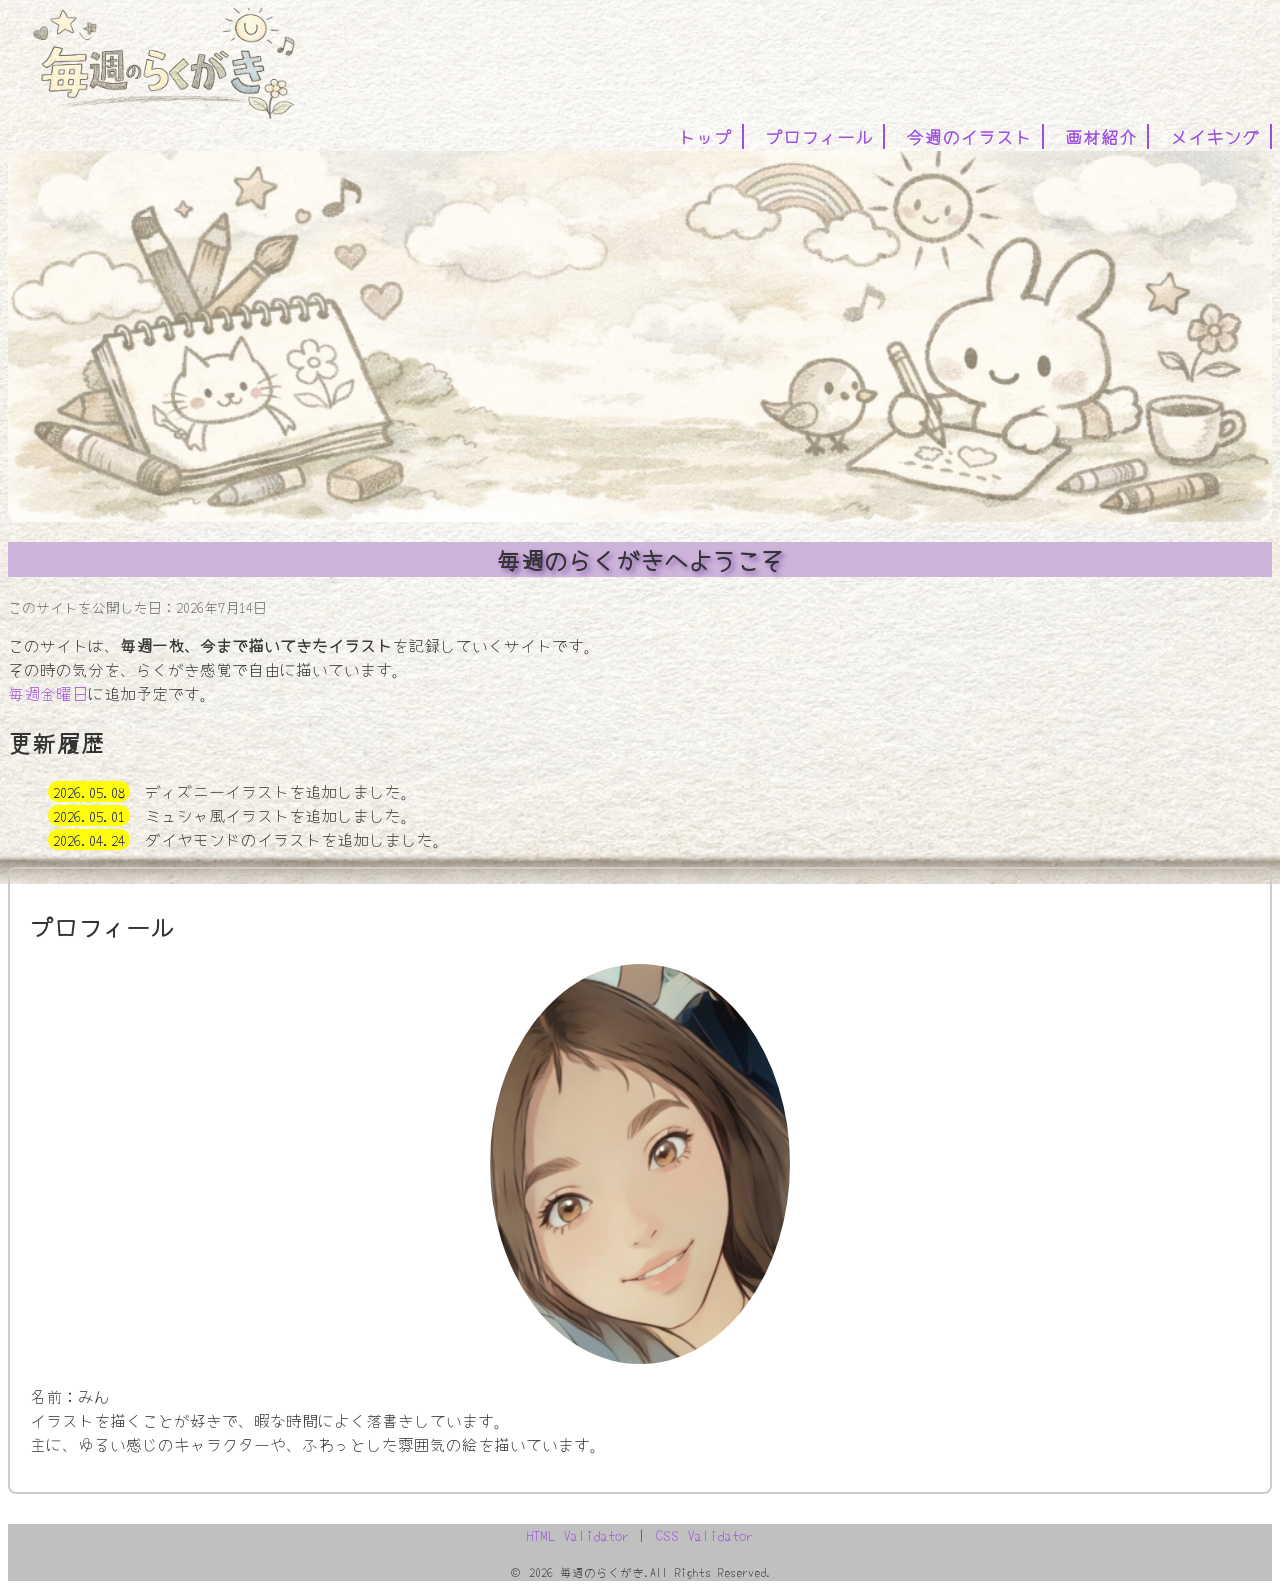
==== index.html @ cfecc087 "Add files via upload" ====
<!DOCTYPE html>
<html lang="ja">

<head>
    <meta charset="UTF-8">
    <title>トップページ：毎週のらくがき</title>
    <link href="https://fonts.googleapis.com/css2?family=Yomogi&amp;display=swap" rel="stylesheet">
    <link rel="stylesheet" href="css/mystyle.css">
    <meta name="description" content="毎週のらくがきサイトのトップページです。最新のイラストや更新情報をまとめています。">
    <meta name="viewport" content="width=device-width">
</head>

<body>
    <header>
        <!-- トップページのロゴ画像 -->
        <img class="logo" src="image/logo.png" width="300" height="100" alt="毎週のらくがき">
        <nav>
            <ul class="mokuji">
                <li><a href="index.html">トップ</a></li>
                <li><a href="profile.html">プロフィール</a></li>
                <li><a href="illust.html">今週のイラスト</a></li>
                <li><a href="point.html">画材紹介</a></li>
                <li><a href="contact.html">メイキング</a></li>
            </ul>
        </nav>
    </header>

    <img class="top-img" src="image/top.png" width="1200" height="400" alt="毎週のらくがきのトップ画像">

    <article>
        <h1>毎週のらくがきへようこそ</h1>

        <p class="open-date">このサイトを公開した日：2026年7月14日</p>

        <p>このサイトは、<strong>毎週一枚、今まで描いてきたイラスト</strong>を記録していくサイトです。<br>
            その時の気分を、らくがき感覚で自由に描いています。<br>
            <span class="red">毎週金曜日</span>に追加予定です。
        </p>
        <h2>更新履歴</h2>
        <ul class="history">
            <li>
                <time datetime="2026-05-08">2026.05.08</time>
                ディズニーイラストを追加しました。
            </li>
            <li>
                <time datetime="2026-05-01">2026.05.01</time>
                ミュシャ風イラストを追加しました。
            </li>
            <li>
                <time datetime="2026-04-24">2026.04.24</time>
                ダイヤモンドのイラストを追加しました。
            </li>
        </ul>
        <section>
            <h2>プロフィール</h2>
            <img class="icon" src="image/profile.jpeg" alt="プロフィール画像" width="300" height="400">
            <p class="profile-text">名前：みん<br>
                イラストを描くことが好きで、暇な時間によく落書きしています。<br>
                主に、ゆるい感じのキャラクターや、ふわっとした雰囲気の絵を描いています。
            </p>
        </section>
    </article>
    <footer>
        <p>
            <a href="https://validator.w3.org/">HTML Validator</a> |
            <a href="https://jigsaw.w3.org/css-validator/">CSS Validator</a>
        </p>
        <small>&copy; 2026 毎週のらくがき.All Rights Reserved.</small>
    </footer>
</body>

</html>
---- css/mystyle.css ----
@charset "utf-8";

body {
    background-image: url("../image/background.png");
    background-position: center top;
    background-repeat: no-repeat;
    background-attachment: fixed;
    font-family: "Yomogi", cursive;
    color: #333333;
}

.title {
    color: #333333;
    background-color: #e6c85c;
    font-size: 250%;
    text-align: center;
}

.open-date {
    font-size: 14px;
    color: #666;
    margin-bottom: 15px;
}


footer {
    color: #333333;
    background-color: #c0c0c0;
    font-size: 90%;
    text-align: center;
}

.subhead {
    background-color: #cdb4db;
}

article h1 {
    color: #333333;
    background-color: #cdb4db;
    text-align: center;
    text-shadow: 3px 3px 5px rgb(130, 91, 168);
}

.navy {
    color: #333333;
}

.red {
    color: #9d4edd;
}

h2 {
    font-size: 150%;
    color: #333333;
}

.icon {
    width: 300px;
    height: 400px;
    border-radius: 50%;
}

.date {
    color: #999;
    font-size: 80%;
}

section {
    border: 2px solid #ccc;
    padding: 20px;
    margin-bottom: 30px;
    border-radius: 8px;
    overflow: hidden;
}


section img {
    max-width: 300px;
    width: 100%;
    height: auto;
    display: block;
    margin: 0 auto 20px auto;
}

article>img {
    width: 100%;
    height: auto;
}

.logo {
    width: 300px;
    height: auto;
    display: block;
    margin: 0;
}

ul time {
    background-color: yellow;
    color: navy;
    border-radius: 10px;
    font-size: 90%;
    padding-left: 5px;
    padding-right: 5px;
    margin-right: 5px;
}

.mokuji {
    list-style-type: square;
    font-size: 110%;
}

.mokuji a {
    color: #333;
    text-decoration: none;
    transition: 0.2s;
}

.mokuji a:visited {
    color: #999;
}

.mokuji a:hover {
    color: #ff6699;
}

.mokuji a:active {
    color: #cc3366;
}

.history {
    list-style-type: none;
}

nav ul {
    font-weight: bold;
    text-align: right;
    padding-top: 1px;
    padding-bottom: 2px;
    margin: 0;
}

nav li {
    display: inline;
    padding-left: 10px;
    padding-right: 10px;
    border-right: 2px solid #9d4edd;
    color: #333333;
}

.making-list {
    list-style: none;
}

a {
    text-decoration: none;
    color: #9d4edd;
}

a:link {
    color: #9d4edd;
}

a:visited {
    color: #6a4c93;
}

a:hover {
    text-decoration: underline;
    color: #4a148c;
}

a:active {
    color: #4a148c;
}

.breadcrumb li {
    display: inline;
    margin-right: 10px;
}

.illust-img {
    width: auto;
    max-width: none;
    height: auto;
    display: block;
    margin: 0 auto 20px auto;
}

.note-flame {
    border: 3px solid #cdb4db;
    border-radius: 12px;
    padding: 20px;
    background-color: #fffdf7;
    box-shadow: 4px 4px 10px rgba(130, 91, 168, 0.2);
}

.point-img {
    max-width: 300px;
    width: 100%;
    height: auto;
    display: block;
    margin: 0 auto 20px auto;
    box-shadow: 3px 3px 8px rgba(157, 78, 237, 0.3);
}

.point-list {
    list-style-image: url("../image/hoshiiiiiiiiii.png");
    padding-left: 50px;
}

.material-box {
    box-shadow: 0 4px 10px rgba(0, 0, 0, 0.15);
    padding: 20px;
    border-radius: 10px;
    background-color: #fff;
}

.float-img {
    float: left;
    width: 200px;
    margin: 0 20px 20px 0;
}

.clearfix {
    clear: both;
}

.back-to-top {
    display: block;
    text-align: right;
    margin-top: 20px;
    font-size: 90%;
    color: #9d4edd;
}

.top-img {
    width: 100%;
    height: auto;
    display: block;
    margin: 0 auto 20px auto;
    border-radius: 10px;
}

.making-point {
    width: auto;
    max-width: none;
    margin: 0 auto;
    border: none;
}

.finish-img {
    width: auto;
    height: auto;
    max-width: none;
    display: block;
    margin-bottom: 20px;
}

.point-block {
    margin-bottom: 25px;
}

.point-block img {
    width: 100%;
    object-fit: cover;
    margin-bottom: 10px;
}

.point-text {
    font-size: 14px;
    line-height: 1.6;
}

.finish-img {
    width: auto;
    height: auto;
    max-width: none;
    max-height: none;
    display: block;
    margin: 0 auto 20px;
}


/*スマホ用*/
@media screen and (max-width: 600px) {

    .point-img,
    section img {
        max-width: 200px;
    }

    nav ul.mokuji li {
        font-size: 75%;
        margin-bottom: 10px;
    }

    .icon {
        float: none;
        display: block;
        margin: 0 auto 20px auto;
    }

    .navy section {
        width: 100%;
    }

    .header-in {
        width: auto;
    }

    footer {
        font-size: 75%;
    }
}
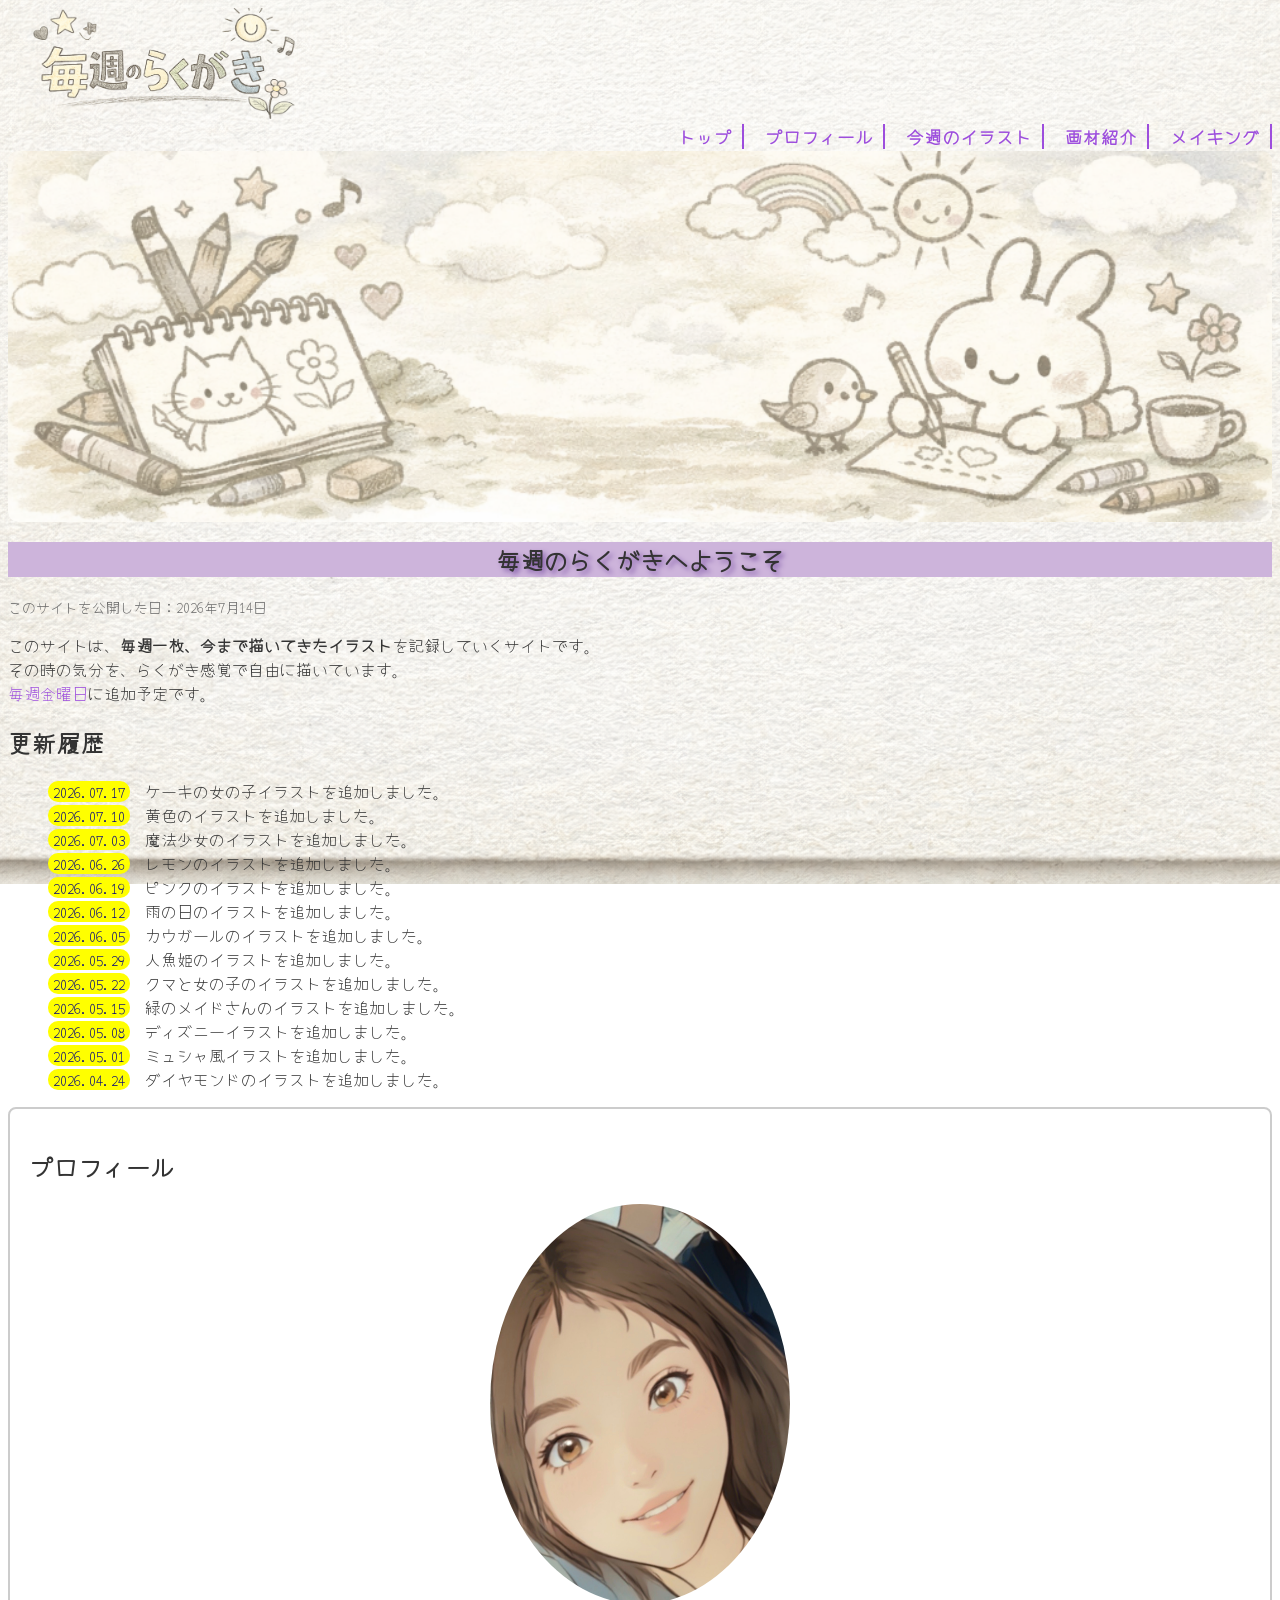
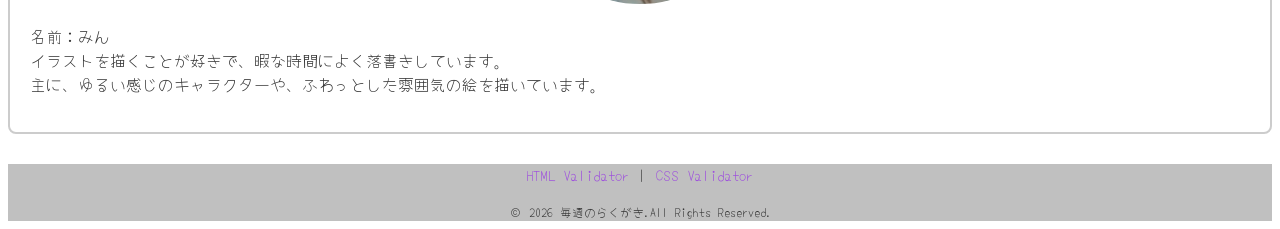
==== commit 77c68f37: "Add files via upload" ====
--- a/index.html
+++ b/index.html
@@ -39,6 +39,46 @@
         <h2>更新履歴</h2>
         <ul class="history">
             <li>
+                <time datetime="2026-00-17">2026.07.17</time>
+                ケーキの女の子イラストを追加しました。
+            </li>
+            <li>
+                <time datetime="2026-07-10">2026.07.10</time>
+                黄色のイラストを追加しました。
+            </li>
+            <li>
+                <time datetime="2026-07-03">2026.07.03</time>
+                魔法少女のイラストを追加しました。
+            </li>
+            <li>
+                <time datetime="2026-06-26">2026.06.26</time>
+                レモンのイラストを追加しました。
+            </li>
+            <li>
+                <time datetime="2026-06-19">2026.06.19</time>
+                ピンクのイラストを追加しました。
+            </li>
+            <li>
+                <time datetime="2026-06-12">2026.06.12</time>
+                雨の日のイラストを追加しました。
+            </li>
+            <li>
+                <time datetime="2026-06-05">2026.06.05</time>
+                カウガールのイラストを追加しました。
+            </li>
+            <li>
+                <time datetime="2026-05-29">2026.05.29</time>
+                人魚姫のイラストを追加しました。
+            </li>
+            <li>
+                <time datetime="2026-05-22">2026.05.22</time>
+                クマと女の子のイラストを追加しました。
+            </li>
+            <li>
+                <time datetime="2026-05-15">2026.05.15</time>
+                緑のメイドさんのイラストを追加しました。
+            </li>
+            <li>
                 <time datetime="2026-05-08">2026.05.08</time>
                 ディズニーイラストを追加しました。
             </li>
--- a/css/mystyle.css
+++ b/css/mystyle.css
@@ -208,6 +208,32 @@
     padding-left: 50px;
 }
 
+.point-table {
+    width: 100%;
+    border-collapse: collapse;
+    margin: 20px 0;
+    font-size: 14px;
+}
+
+.point-table th,
+.point-table td {
+    border: 1px solid #ccc;
+    padding: 8px;
+}
+
+.point-table th {
+    background-color: #f3e8ff;
+    text-align: left;
+}
+
+.contact-img {
+    max-width: 300px;
+    width: 100%;
+    height: auto;
+    display: block;
+    margin: 0 auto 20px auto;
+    box-shadow: 3px 3px 8px rgba(157, 78, 237, 0.3);
+}
 .material-box {
     box-shadow: 0 4px 10px rgba(0, 0, 0, 0.15);
     padding: 20px;
